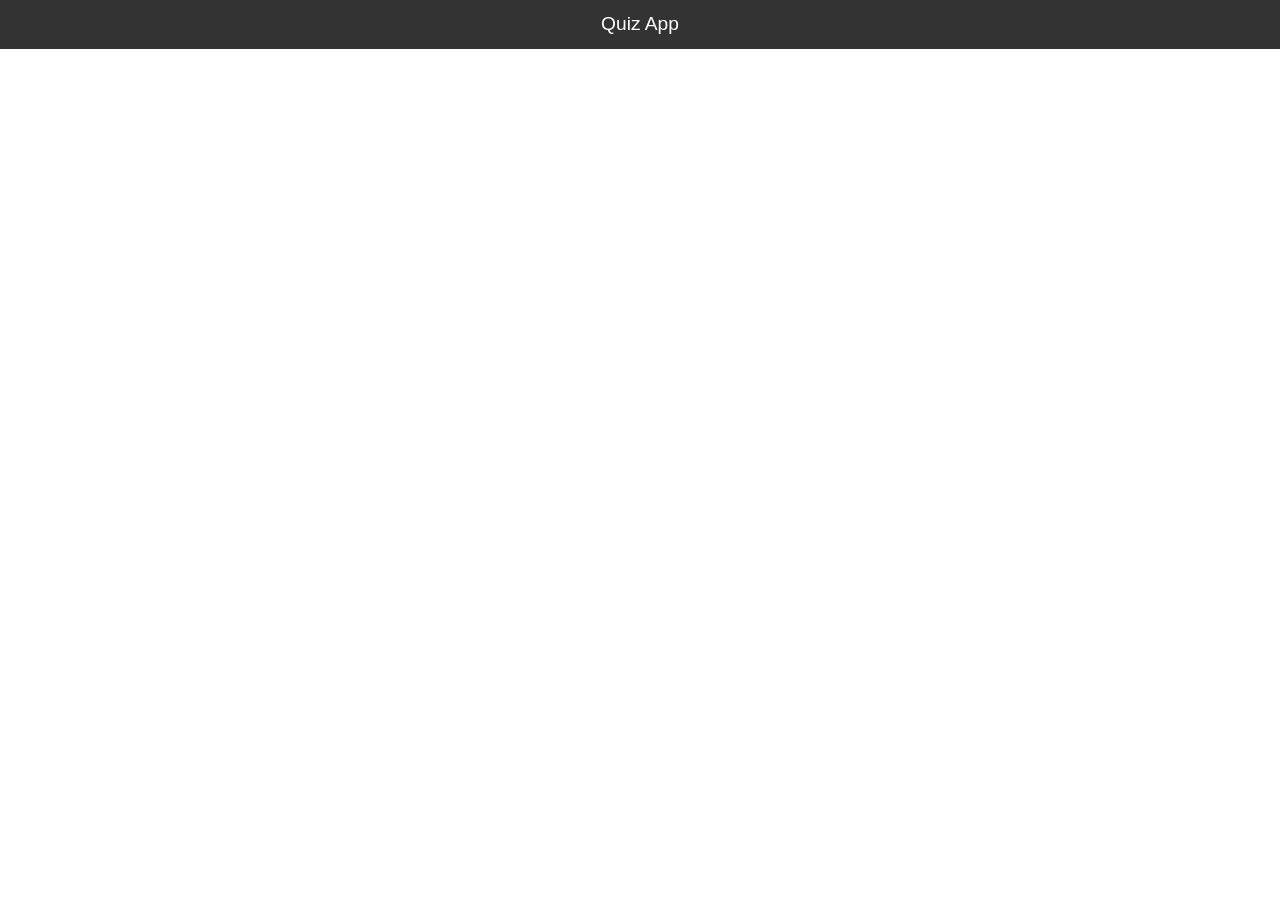
==== src/index.html @ 074803e2 "Initial commit" ====
<!DOCTYPE html>
<html lang="en">
  <head>
    <meta charset="UTF-8" />
    <meta name="viewport" content="width=device-width, initial-scale=1.0" />
    <title>Quiz App</title>
    <link rel="icon" type="image/png" href="assets/favicon.png" />
    <link rel="stylesheet" href="styles/styles.css" />
  </head>
  <body>
    <header class="app-header">
      <h1 class="app-header__heading">Quiz App</h1>
    </header>
  </body>
</html>
---- src/styles/styles.css ----
@import './_variables.css';
@import './_base.css';
@import './_utility.css';
@import './app-header/app-header.css';
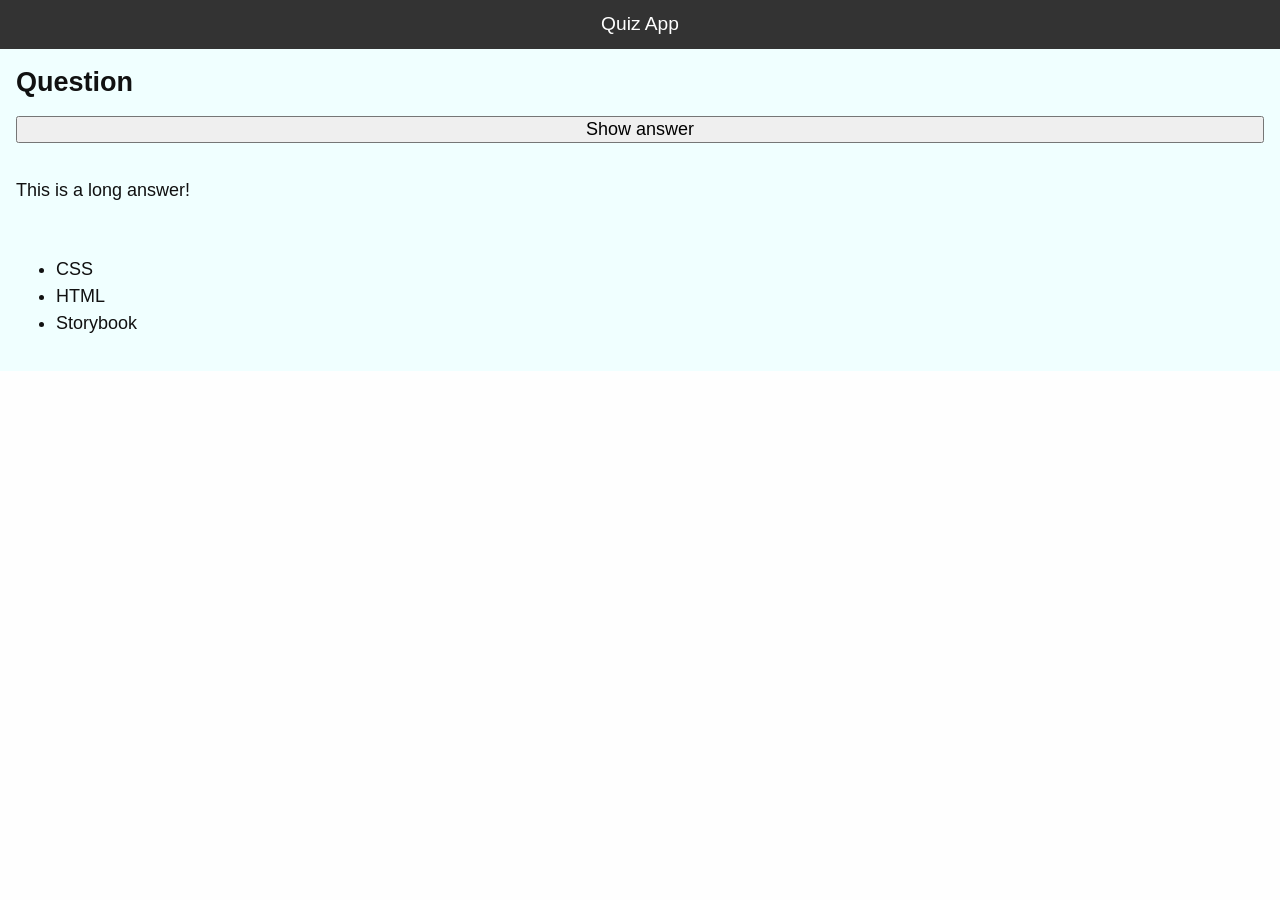
==== commit 6b9626aa: "Add quiz-card to index.html" ====
--- a/src/index.html
+++ b/src/index.html
@@ -11,5 +11,17 @@
     <header class="app-header">
       <h1 class="app-header__heading">Quiz App</h1>
     </header>
+    <main>
+      <section class="card">
+        <h2 class="card__question">Question</h2>
+        <button class="card__button">Show answer</button>
+        <p class="card__answer">This is a long answer!</p>
+        <ul class="card__tag-list">
+          <li>CSS</li>
+          <li>HTML</li>
+          <li>Storybook</li>
+        </ul>
+      </section>
+    </main>
   </body>
 </html>
--- a/src/styles/styles.css
+++ b/src/styles/styles.css
@@ -2,3 +2,4 @@
 @import './_base.css';
 @import './_utility.css';
 @import './app-header/app-header.css';
+@import './quiz-card/quiz-card.css';
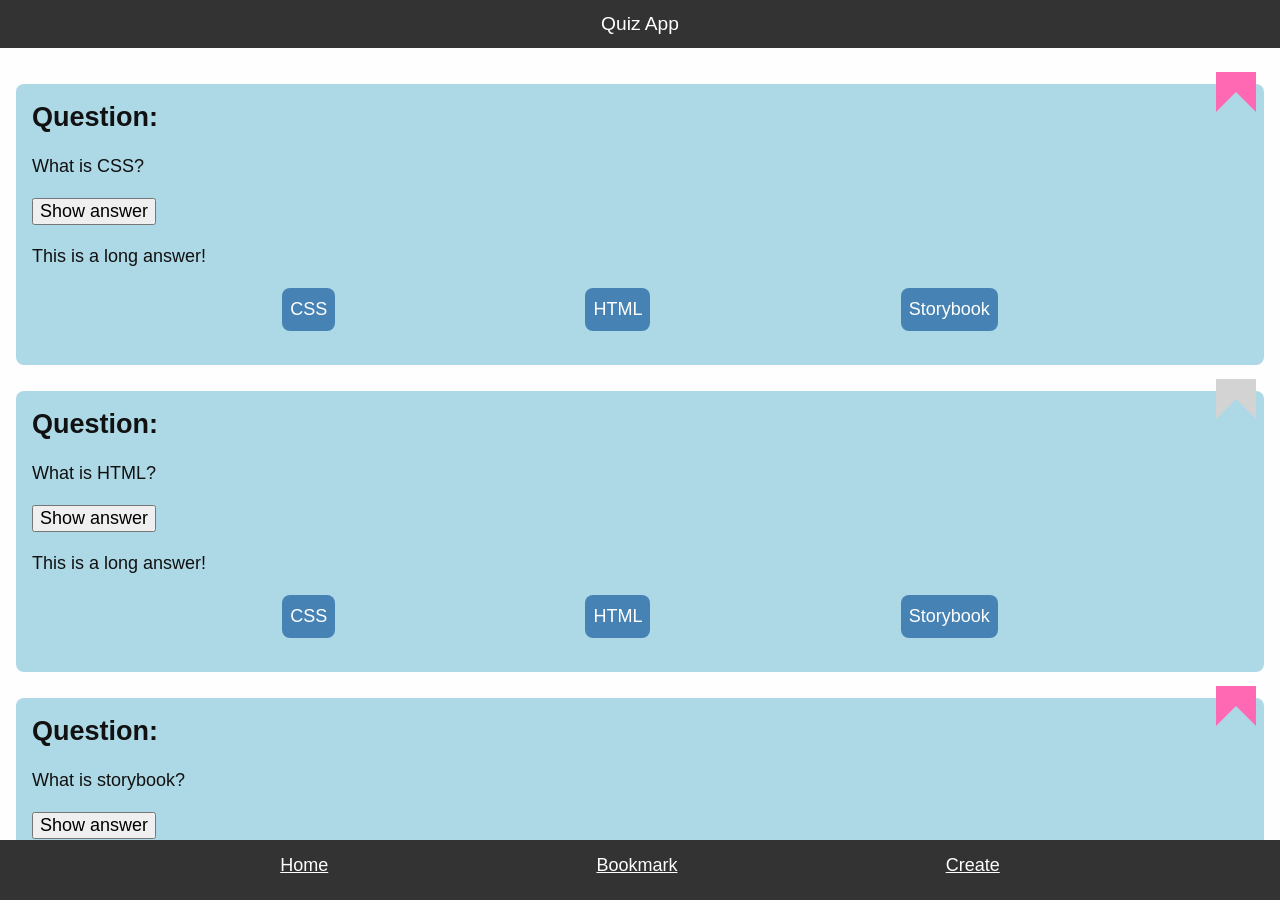
==== commit 962d0348: "Update vite configuration" ====
--- a/src/index.html
+++ b/src/index.html
@@ -5,23 +5,69 @@
     <meta name="viewport" content="width=device-width, initial-scale=1.0" />
     <title>Quiz App</title>
     <link rel="icon" type="image/png" href="assets/favicon.png" />
-    <link rel="stylesheet" href="styles/styles.css" />
+    <link rel="stylesheet" href="./styles/styles.css" />
   </head>
   <body>
     <header class="app-header">
       <h1 class="app-header__heading">Quiz App</h1>
     </header>
-    <main>
-      <section class="card">
-        <h2 class="card__question">Question</h2>
-        <button class="card__button">Show answer</button>
-        <p class="card__answer">This is a long answer!</p>
-        <ul class="card__tag-list">
+    <main class="app-main">
+      <section class="quiz-card">
+        <div
+          role="button"
+          class="quiz-card__bookmark quiz-card__bookmark--selected"
+          aria-label="Add bookmark"
+        ></div>
+        <h2 class="quiz-card__question">Question:</h2>
+        <p class="quiz-card__text">What is CSS?</p>
+        <button class="quiz-card__button">Show answer</button>
+        <p class="quiz-card__text">This is a long answer!</p>
+        <ul class="quiz-card__tag-list">
+          <li>CSS</li>
+          <li>HTML</li>
+          <li>Storybook</li>
+        </ul>
+      </section>
+
+      <section class="quiz-card">
+        <div
+          role="button"
+          class="quiz-card__bookmark"
+          aria-label="Add bookmark"
+        ></div>
+        <h2 class="quiz-card__question">Question:</h2>
+        <p class="quiz-card__text">What is HTML?</p>
+        <button class="quiz-card__button">Show answer</button>
+        <p class="quiz-card__text">This is a long answer!</p>
+        <ul class="quiz-card__tag-list">
+          <li>CSS</li>
+          <li>HTML</li>
+          <li>Storybook</li>
+        </ul>
+      </section>
+
+      <section class="quiz-card">
+        <div
+          role="button"
+          class="quiz-card__bookmark quiz-card__bookmark--selected"
+          aria-label="Add bookmark"
+        ></div>
+        <h2 class="quiz-card__question">Question:</h2>
+        <p class="quiz-card__text">What is storybook?</p>
+        <button class="quiz-card__button">Show answer</button>
+        <p class="quiz-card__text">This is a long answer!</p>
+        <ul class="quiz-card__tag-list">
           <li>CSS</li>
           <li>HTML</li>
           <li>Storybook</li>
         </ul>
       </section>
     </main>
+
+    <nav class="navigation">
+      <a class="navigation__link" href="/">Home</a>
+      <a class="navigation__link" href="/bookmark.html">Bookmark</a>
+      <a class="navigation__link" href="/create.html">Create</a>
+    </nav>
   </body>
 </html>
--- a/src/styles/styles.css
+++ b/src/styles/styles.css
@@ -3,3 +3,4 @@
 @import './_utility.css';
 @import './app-header/app-header.css';
 @import './quiz-card/quiz-card.css';
+@import './navigation/navigation.css';
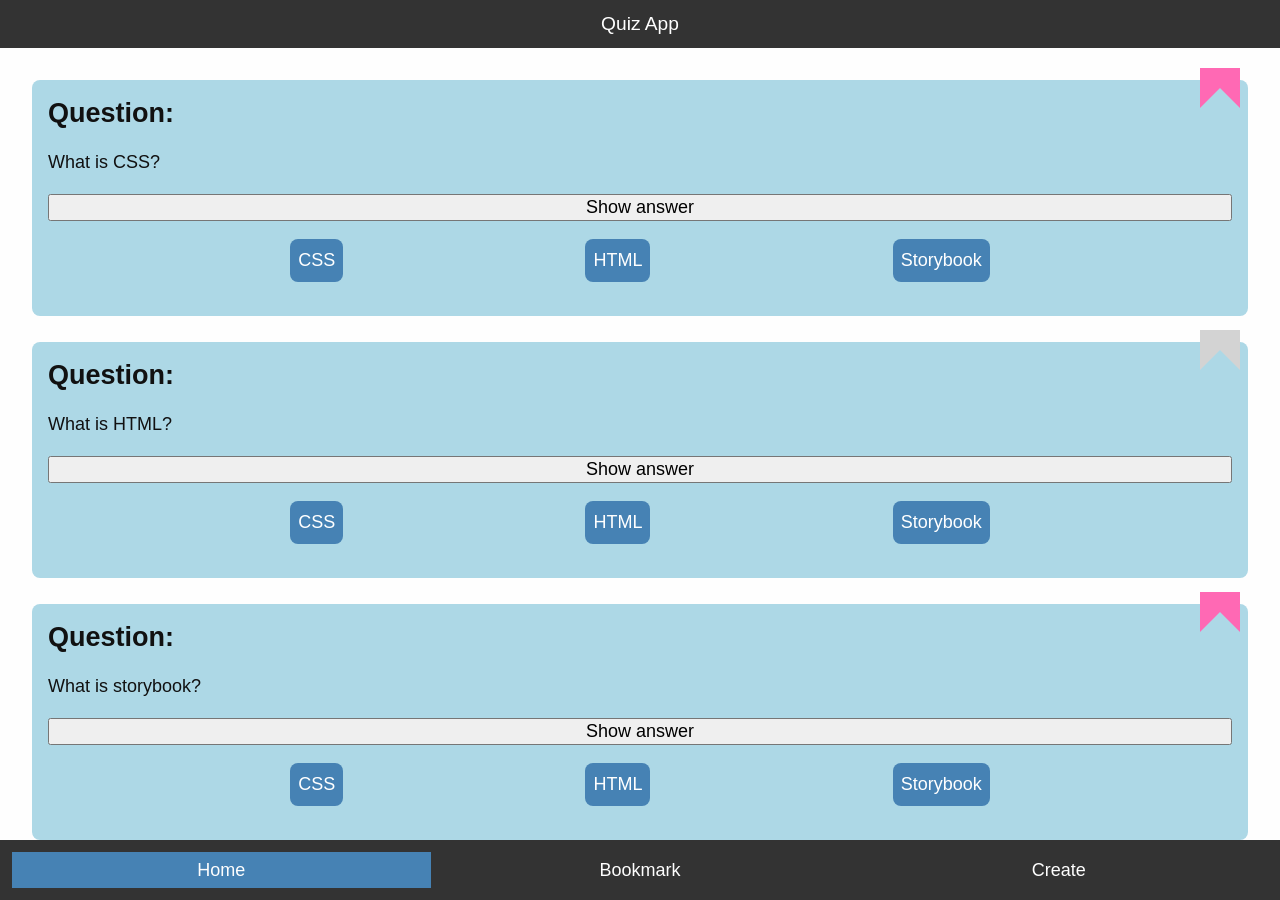
==== commit 9ef576f1: "Create singlepager with javascript" ====
--- a/src/index.html
+++ b/src/index.html
@@ -6,12 +6,20 @@
     <title>Quiz App</title>
     <link rel="icon" type="image/png" href="assets/favicon.png" />
     <link rel="stylesheet" href="./styles/styles.css" />
+    <script defer type="module" src="./index.js"></script>
   </head>
   <body>
-    <header class="app-header">
+    <header class="app-header page-home-header">
       <h1 class="app-header__heading">Quiz App</h1>
     </header>
-    <main class="app-main">
+    <header class="app-header page-bookmark-header hidden">
+      <h1 class="app-header__heading">Bookmark</h1>
+    </header>
+    <header class="app-header page-create-header hidden">
+      <h1 class="app-header__heading">Create Cards</h1>
+    </header>
+
+    <main class="app-main page-home">
       <section class="quiz-card">
         <div
           role="button"
@@ -21,7 +29,9 @@
         <h2 class="quiz-card__question">Question:</h2>
         <p class="quiz-card__text">What is CSS?</p>
         <button class="quiz-card__button">Show answer</button>
-        <p class="quiz-card__text">This is a long answer!</p>
+        <p class="quiz-card__text js-quiz-card-answer hidden">
+          This is a long answer!
+        </p>
         <ul class="quiz-card__tag-list">
           <li>CSS</li>
           <li>HTML</li>
@@ -38,7 +48,7 @@
         <h2 class="quiz-card__question">Question:</h2>
         <p class="quiz-card__text">What is HTML?</p>
         <button class="quiz-card__button">Show answer</button>
-        <p class="quiz-card__text">This is a long answer!</p>
+        <p class="quiz-card__text hidden">This is a long answer!</p>
         <ul class="quiz-card__tag-list">
           <li>CSS</li>
           <li>HTML</li>
@@ -55,7 +65,7 @@
         <h2 class="quiz-card__question">Question:</h2>
         <p class="quiz-card__text">What is storybook?</p>
         <button class="quiz-card__button">Show answer</button>
-        <p class="quiz-card__text">This is a long answer!</p>
+        <p class="quiz-card__text hidden">This is a long answer!</p>
         <ul class="quiz-card__tag-list">
           <li>CSS</li>
           <li>HTML</li>
@@ -64,10 +74,66 @@
       </section>
     </main>
 
+    <main class="app-main page-bookmark hidden">
+      <section class="quiz-card">
+        <div
+          role="button"
+          class="quiz-card__bookmark quiz-card__bookmark--selected"
+          aria-label="Add bookmark"
+        ></div>
+        <h2 class="quiz-card__question">Question:</h2>
+        <p class="quiz-card__text">What is CSS?</p>
+        <button class="quiz-card__button">Show answer</button>
+        <p class="quiz-card__text hidden">This is a long answer!</p>
+        <ul class="quiz-card__tag-list">
+          <li>CSS</li>
+          <li>HTML</li>
+          <li>Storybook</li>
+        </ul>
+      </section>
+
+      <section class="quiz-card">
+        <div
+          role="button"
+          class="quiz-card__bookmark quiz-card__bookmark--selected"
+          aria-label="Add bookmark"
+        ></div>
+        <h2 class="quiz-card__question">Question:</h2>
+        <p class="quiz-card__text">What is storybook?</p>
+        <button class="quiz-card__button">Show answer</button>
+        <p class="quiz-card__text hidden">This is a long answer!</p>
+        <ul class="quiz-card__tag-list">
+          <li>CSS</li>
+          <li>HTML</li>
+          <li>Storybook</li>
+        </ul>
+      </section>
+    </main>
+
+    <main class="page-create hidden">
+      <form class="form">
+        <label>
+          Add a question:
+          <input type="text" />
+        </label>
+        <label>
+          Add an answer:
+          <textarea cols="30" rows="10"></textarea>
+        </label>
+        <label>
+          Add tags:
+          <input type="text" />
+        </label>
+        <button>Create card</button>
+      </form>
+    </main>
+
     <nav class="navigation">
-      <a class="navigation__link" href="/">Home</a>
-      <a class="navigation__link" href="/bookmark.html">Bookmark</a>
-      <a class="navigation__link" href="/create.html">Create</a>
+      <button class="navigation__link navigation__link--active js-home-button">
+        Home
+      </button>
+      <button class="navigation__link js-bookmark-button">Bookmark</button>
+      <button class="navigation__link js-create-button">Create</button>
     </nav>
   </body>
 </html>
--- a/src/styles/styles.css
+++ b/src/styles/styles.css
@@ -4,3 +4,5 @@
 @import './app-header/app-header.css';
 @import './quiz-card/quiz-card.css';
 @import './navigation/navigation.css';
+@import './form/form.css';
+@import './app-main/app-main.css';
